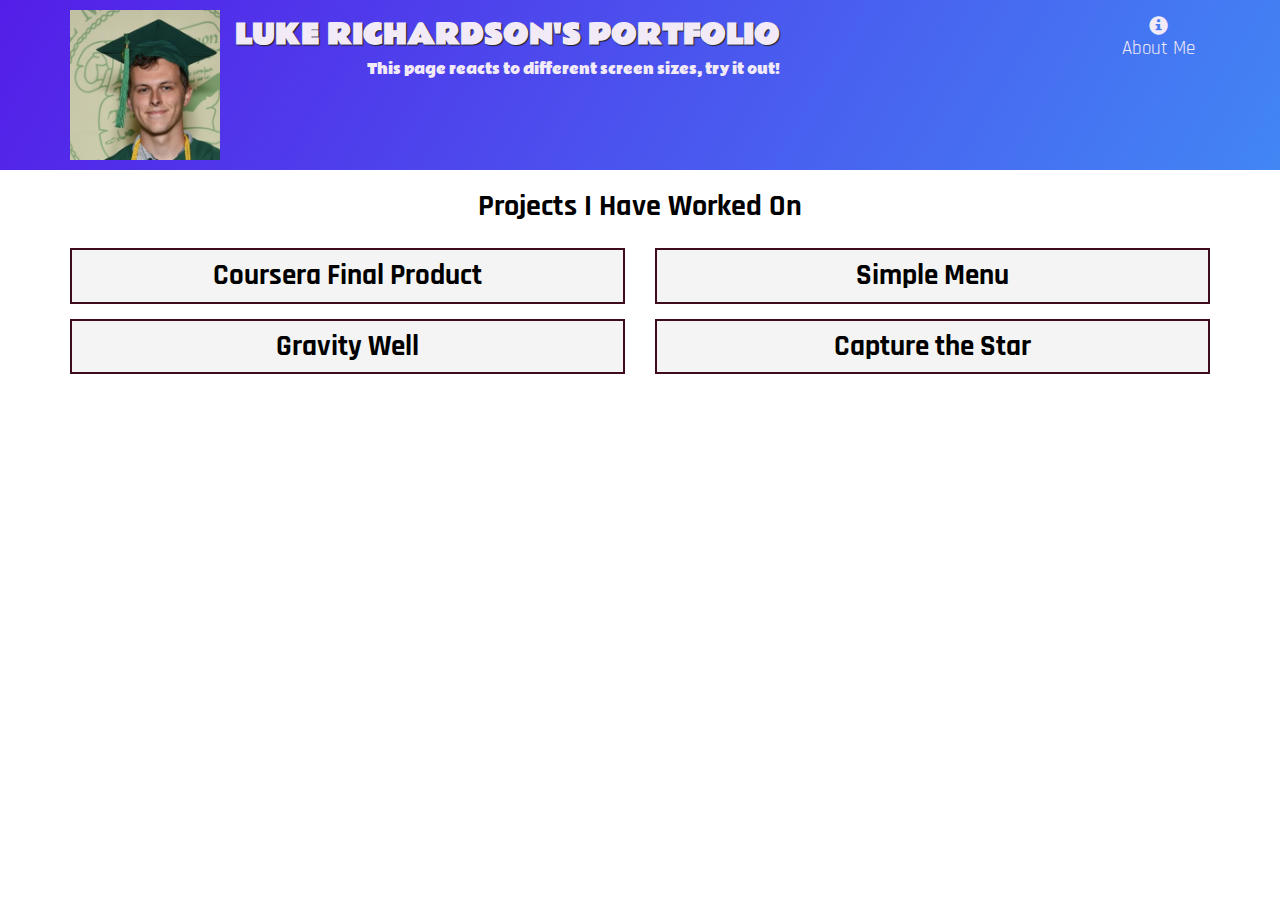
==== portfolio-home/index.html @ e4024348 "Added information to the About Me page and added formatting to look better on both home and about pa" ====
<!doctype html>
<html lang="en">
  <head>
    <meta charset="utf-8">
    <meta http-equiv="X-UA-Compatible" content="IE=edge">
    <meta name="viewport" content="width=device-width, initial-scale=1">

    <title>Luke Richardson's Portfolio</title>

    <link rel="stylesheet" href="css/bootstrap.min.css">
    <link rel="stylesheet" href="css/styles.css">
    <link href="https://fonts.googleapis.com/css?family=Rammetto+One" rel="stylesheet">
    <link href="https://fonts.googleapis.com/css?family=Rajdhani:500" rel="stylesheet">
  </head>

  <body>
    <header>
      <nav id="header-nav" class="navbar navbar-default">
        <div class="container">
          <div class="navbar-header">
            <a href="index.html" class="pull-left visible-md visible-lg">
              <div id="logo-img"></div>
            </a>
            <div class="navbar-brand"> 
             <a href="index.html"><h1>Luke Richardson's Portfolio</h1></a>
             <p class="visible-lg visible-md pull-right">
              <span>This page reacts to different screen sizes, try it out!</span>
            </p>
            </div>
            <span></span>

            <button id="navbarToggle" type="button" class="navbar-toggle collapsed" data-toggle="collapse" data-target="#collapsable-nav" aria-expanded="false">
            <span class="sr-only">Toggle navigation</span>
            <span class="icon-bar"></span>
            <span class="icon-bar"></span>
            <span class="icon-bar"></span>
          </button>
          </div><!-- End of .navbar-header -->

          <div id="collapsable-nav" class="collapse navbar-collapse">
            <ul id="nav-list" class="nav navbar-nav navbar-right">
              <li id="navHomeButton" class="visible-xs">
                <a href="index.html">
                  <span class="glyphicon glyphicon-home"></span> Home</a>
              </li>
              <li>
                <a href="about.html">
                  <span class="glyphicon glyphicon-info-sign"></span><br class="hidden-xs"> About Me</a>
              </li>
              <li class="visible-xs">
                <a href="#final-product-tile"><br class="hidden-xs">Coursera Final Product</a>
              </li>
              <li class="visible-xs">
                <a href="#simple-menu-tile"><br class="hidden-xs">Simple Menu</a>
              </li>
              <li class="visible-xs">
                <a href="#gravity-well-tile"><br class="hidden-xs">Gravity Well</a>
              </li>
            </ul> <!-- #nav-list -->
          </div> <!-- .collapse .navbar-collapse -->
        </div> <!-- End of .container -->
      </nav> <!-- End of #header-nav -->
    </header> <!-- End of Header -->

    <div id="main-content" class="container">
      <h2 id="home-title" class="text-center">Projects I Have Worked On</h2>

      <section class="row">
        <div class="col-sm-6 col-xs-12">
          <div id="final-product-tile" class="category-tile">
            <h3 class="text-center">Coursera Final Product</h3>
            <p></p>
          </div>
        </div>

        <div class="col-sm-6 col-xs-12">
          <div id="simple-menu-tile" class="category-tile">
            <h3 class="text-center">Simple Menu</h3>
            <p></p>
          </div>
        </div>

        <div class="col-sm-6 col-xs-12">
          <div id="gravity-well-tile" class="category-tile">
            <h3 class="text-center">Gravity Well</h3>
            <p></p>
          </div>
        </div>

        <div class="col-sm-6 col-xs-12">
          <div id="star-tile" class="category-tile">
            <h3 class="text-center">Capture the Star</h3>
            <p></p>
          </div>
        </div>

      </section> <!-- End of .row  -->


    </div> <!-- End of Main Content -->
      


  <!-- jQuery (Bootstrap JS plugins depend on it) -->
  <script src="js/jquery-1.11.3.min.js"></script>
  <script src="js/bootstrap.min.js"></script>
  <script src="js/script.js"></script>
</body>
</html>
---- portfolio-home/css/styles.css ----
body {
  font-size: 16px;
  color: #000;
  background-color: #FFF;
  font-family: 'Rajdhani', sans-serif;
}

/** HEADER **/
#header-nav {
  background-color: #4286f4;
  background-image: linear-gradient(120deg, #541ee8, #4286f4);
  border-radius: 0;
  border: 0;
}

#logo-img {
  background: url('../images/me.png') no-repeat;
  width: 150px;
  height: 150px;
  margin: 10px 15px 10px 0;
  background-size: cover;
}

.navbar-brand {
  padding-top: 25px;
  margin-bottom: 20px;
}

.navbar-brand h1 { /* Luke' Portfolio Title */
  font-family: 'Rammetto One', cursive;
  color: #f2eaf7;
  font-size: 1.5em;
  text-transform: uppercase;
  font-weight: bold;
  text-shadow: 1px 1px 1px #222;
  margin-top: 0px;
  margin-bottom: 0px;
  line-height: .75;
  white-space: nowrap;
}
.navbar-brand a:hover, .navbar-brand a:focus {
  text-decoration: none;
}

.navbar-brand p { /* Page reacts with different sizes */
  color: #f2eaf7;
  font-family: 'Rammetto One', cursive;
  font-size: .7em;
  margin-top: 15px;
}

#nav-list a {
  color: #f2eaf7;
  text-align: center;
  font-size: 1.2em;
}
#nav-list a:hover{
  background: #E7E7E7;
  color: #000;
}

.navbar-header button.navbar-toggle, .navbar-header .icon-bar {
  border: 1px solid #FFF;
}

.navbar-header button.navbar-toggle:hover {
  border: 1px solid #000;
}

.navbar-header button.navbar-toggle {
  clear: both;
  margin-top: -30px;
}


/********** Extra small devices only **********/
@media (max-width: 767px) {
  /* Header */
  .navbar-brand {
    padding-top: 10px;
    margin-bottom: 0;
    height: 80px;
  }
  .navbar-brand h1 { 
    padding-top: 10px;
    font-size: 4.3vw; 
  }

  #collapsable-nav a { /* Collapsed nav menu text */
    font-size: 1.2em;
  }

  /* End Header */

}

/* END HEADER */

/* HOME PAGE */

#main-content h2 {
	margin-top: 0px;
	margin-bottom: 25px;
  font-weight: bold;
}

.category-tile {
	border: 2px solid #3F0C1F;
  /*height: 200px;*/
	overflow: wrap;
	margin: 0 auto 15px;
	background-color: #FFF;
  background-color: #f4f4f4;
  font-size: 1.2em;
}

.category-tile h3 {
	font-size: 1.5em;
	margin-top: 10px;
  font-weight: bold;
}

.sublist {
  font-size: .9em;
}


/********** Super extra small devices (e.g., iPhone 4) **********/
@media (max-width: 479px) {
  /* Header */
  .navbar-brand h1 { /* Title of Page */
    padding-top: 20px;
    font-size: 4vw;
  }

}
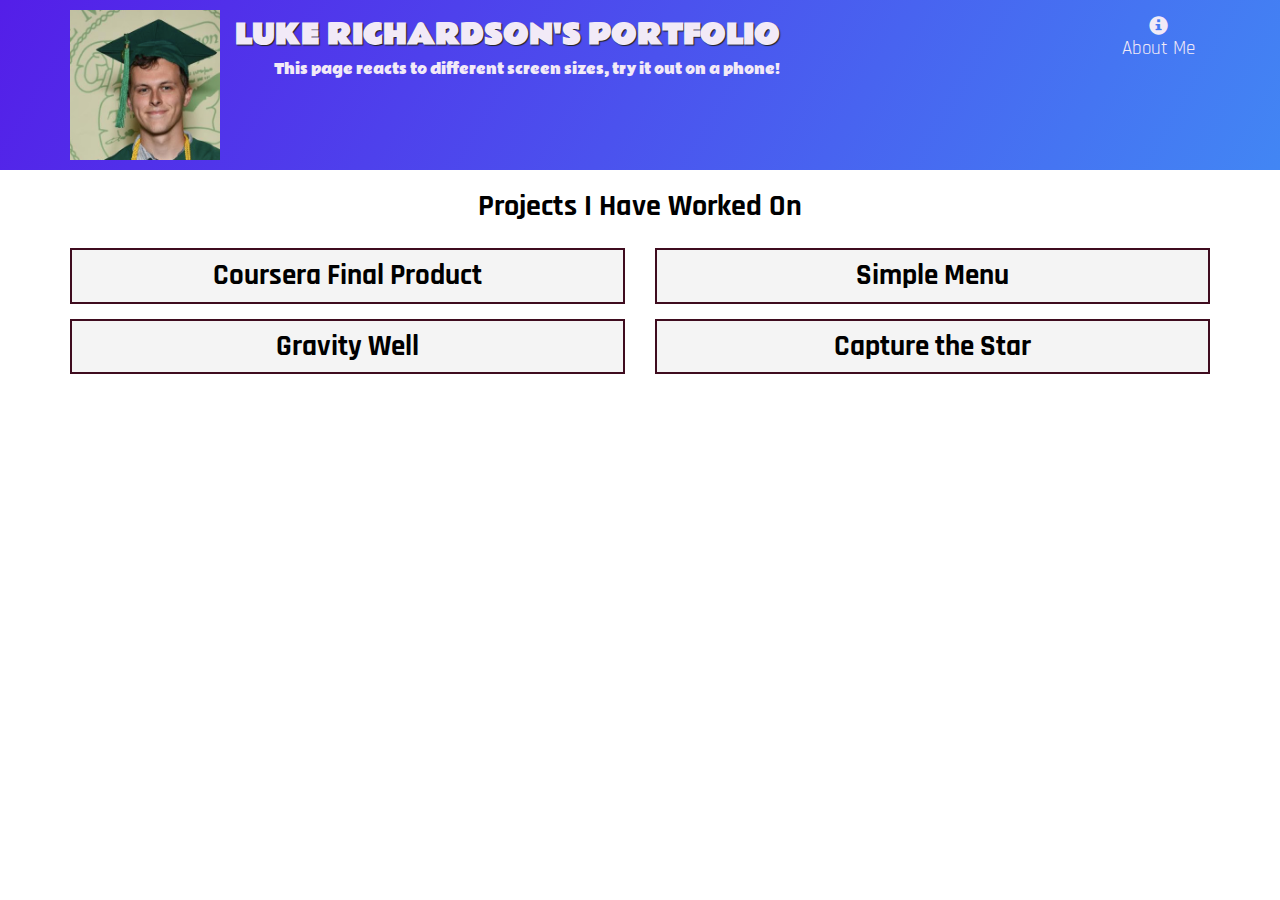
==== commit 2e24635d: "Layout formatting" ====
--- a/portfolio-home/index.html
+++ b/portfolio-home/index.html
@@ -24,7 +24,7 @@
             <div class="navbar-brand"> 
              <a href="index.html"><h1>Luke Richardson's Portfolio</h1></a>
              <p class="visible-lg visible-md pull-right">
-              <span>This page reacts to different screen sizes, try it out!</span>
+              <span>This page reacts to different screen sizes, try it out on a phone!</span>
             </p>
             </div>
             <span></span>
@@ -55,6 +55,9 @@
               </li>
               <li class="visible-xs">
                 <a href="#gravity-well-tile"><br class="hidden-xs">Gravity Well</a>
+              </li>
+              <li class="nav-item visible-xs">
+                <a href="#star-tile"><br class="hidden-xs">Capture the Star</a>
               </li>
             </ul> <!-- #nav-list -->
           </div> <!-- .collapse .navbar-collapse -->
--- a/portfolio-home/css/styles.css
+++ b/portfolio-home/css/styles.css
@@ -106,7 +106,7 @@
 
 .category-tile {
 	border: 2px solid #3F0C1F;
-  /*height: 200px;*/
+  /*height: 250px;*/
 	overflow: wrap;
 	margin: 0 auto 15px;
 	background-color: #FFF;
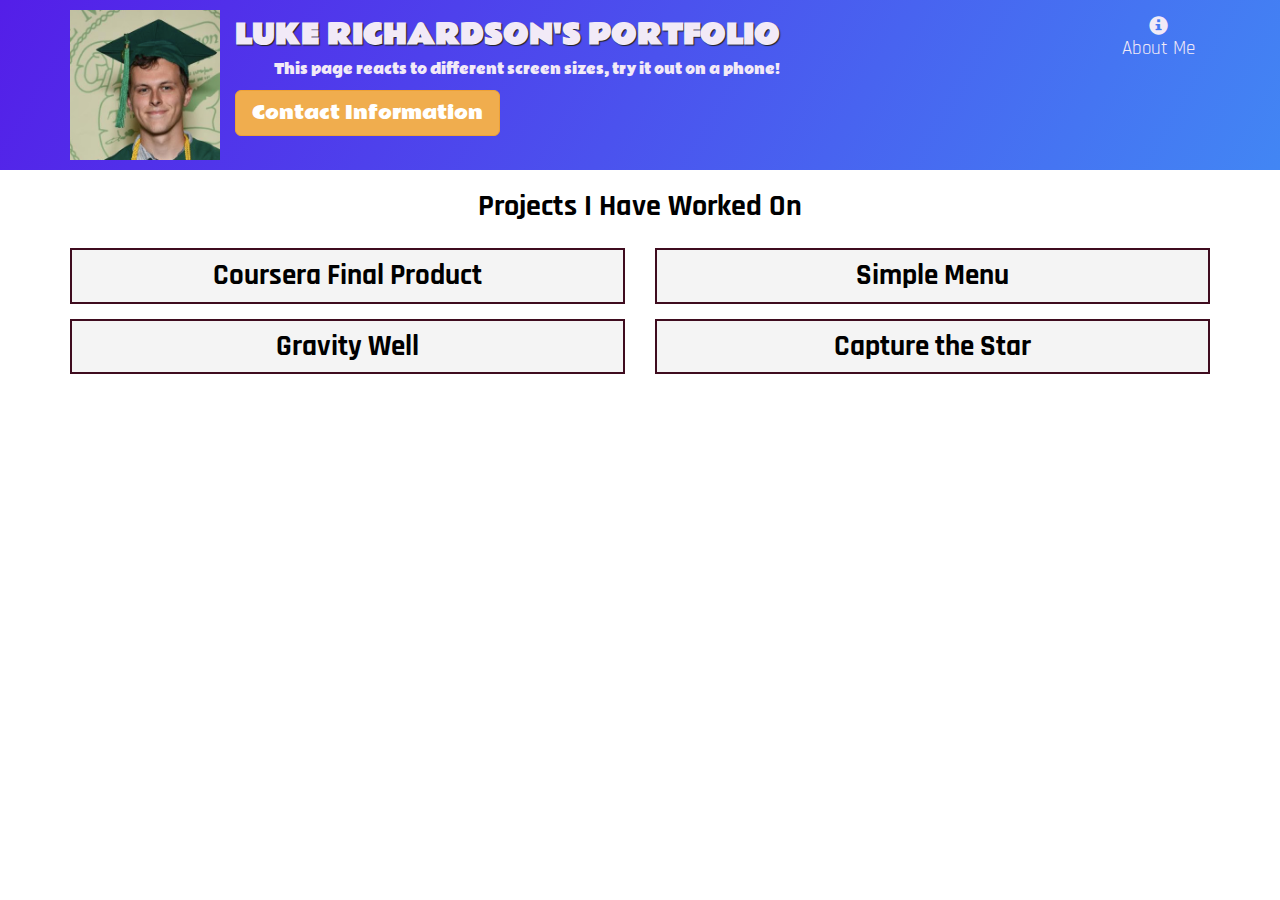
==== commit 5f077c5c: "Added Popover to large and medium screens on home page. Changed icon for about me on the about me pa" ====
--- a/portfolio-home/index.html
+++ b/portfolio-home/index.html
@@ -25,6 +25,10 @@
              <a href="index.html"><h1>Luke Richardson's Portfolio</h1></a>
              <p class="visible-lg visible-md pull-right">
               <span>This page reacts to different screen sizes, try it out on a phone!</span>
+            </p>
+            <p class="visible-lg visible-md">
+              <a tabindex="0" id="popover" class="btn btn-lg btn-warning" role="button" data-toggle="popover" data-trigger="click" title="Contact Information" data-content="Email: Lrichardson3601@gmail.com
+                Phone: (703) 336 - 7971">Contact Information</a>
             </p>
             </div>
             <span></span>
--- a/portfolio-home/css/styles.css
+++ b/portfolio-home/css/styles.css
@@ -49,6 +49,18 @@
   margin-top: 15px;
 }
 
+.popover-title {
+  font-family: 'Rammetto One', cursive;
+  background-color: #f0ad4e;
+  color: #fff;
+  font-size: 16px;
+}
+
+.popover-content {
+  background-color: #2966bc;
+  color: #fff;
+}
+
 #nav-list a {
   color: #f2eaf7;
   text-align: center;
@@ -70,6 +82,22 @@
 .navbar-header button.navbar-toggle {
   clear: both;
   margin-top: -30px;
+}
+
+
+/********** Large devices only **********/
+@media (min-width: 1200px) {
+
+}
+
+/********** Medium devices only **********/
+@media (min-width: 992px) and (max-width: 1199px) {
+
+}
+
+/********** Small devices only **********/
+@media (min-width: 768px) and (max-width: 991px) {
+
 }
 
 
@@ -106,8 +134,8 @@
 
 .category-tile {
 	border: 2px solid #3F0C1F;
-  /*height: 250px;*/
-	overflow: wrap;
+  /*overflow: auto;*/
+  /*height: 100%;*/
 	margin: 0 auto 15px;
 	background-color: #FFF;
   background-color: #f4f4f4;
@@ -120,9 +148,6 @@
   font-weight: bold;
 }
 
-.sublist {
-  font-size: .9em;
-}
 
 
 /********** Super extra small devices (e.g., iPhone 4) **********/
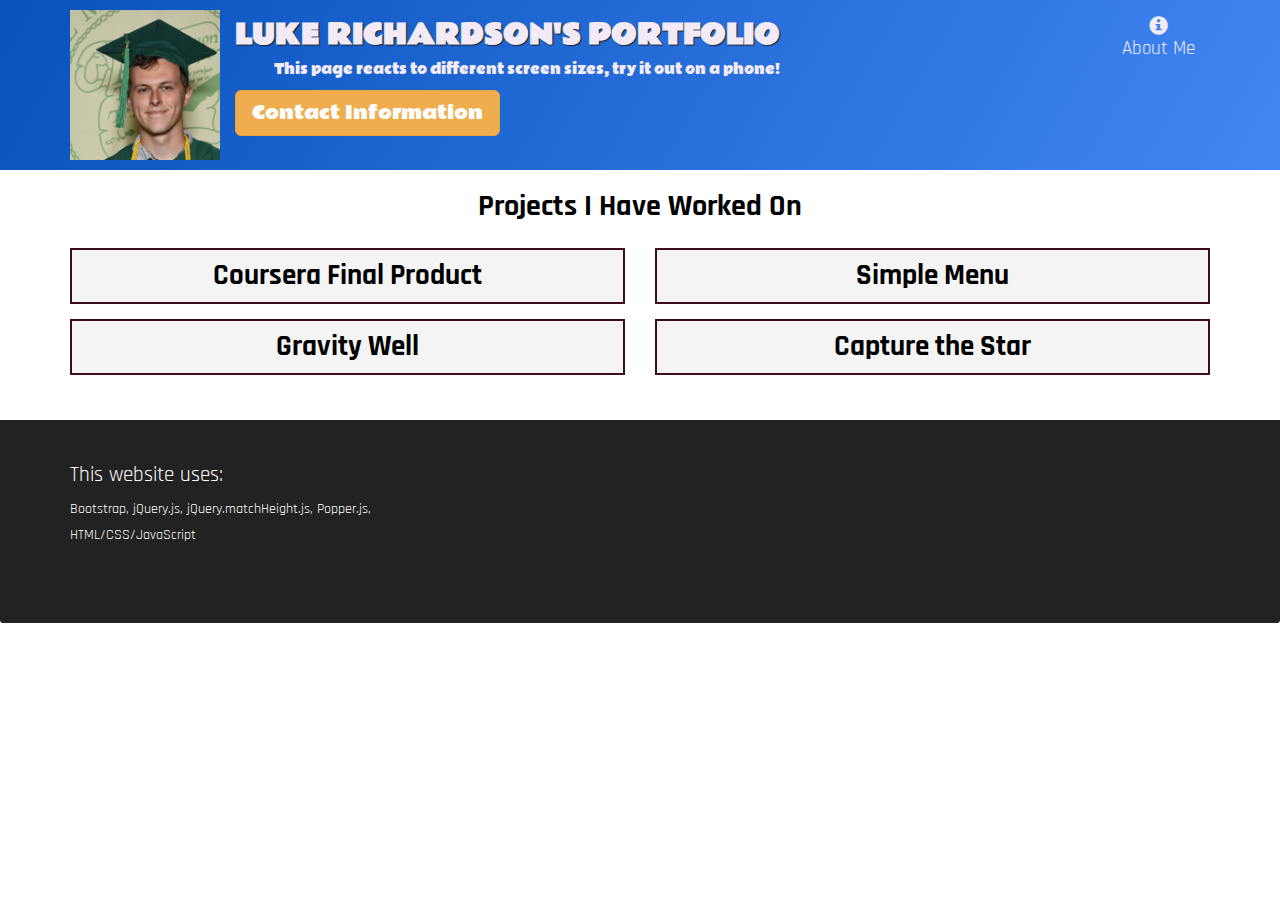
==== commit 471f41e9: "Added jQuery.matchHeight to match height of category tiles on same line. Added Footer to pages" ====
--- a/portfolio-home/index.html
+++ b/portfolio-home/index.html
@@ -28,7 +28,7 @@
             </p>
             <p class="visible-lg visible-md">
               <a tabindex="0" id="popover" class="btn btn-lg btn-warning" role="button" data-toggle="popover" data-trigger="click" title="Contact Information" data-content="Email: Lrichardson3601@gmail.com
-                Phone: (703) 336 - 7971">Contact Information</a>
+                Phone: (703) 336-7971">Contact Information</a>
             </p>
             </div>
             <span></span>
@@ -103,14 +103,25 @@
 
       </section> <!-- End of .row  -->
 
+    </div> <!-- End of Main Content -->
 
-    </div> <!-- End of Main Content -->
+    <footer class="panel-footer">
+      <div class="container">
+        <div class="row">
+          <section id="uses-title" class="col-sm-4">
+            <span>This website uses:</span><br>
+            <p>Bootstrap, jQuery.js, jQuery.matchHeight.js, Popper.js, HTML/CSS/JavaScript</p>
+          </section>
+        </div>
+      </div>
+    </footer>
       
 
 
   <!-- jQuery (Bootstrap JS plugins depend on it) -->
   <script src="js/jquery-1.11.3.min.js"></script>
   <script src="js/bootstrap.min.js"></script>
+  <script src="js/jquery.matchHeight.js" type="text/javascript"></script>
   <script src="js/script.js"></script>
 </body>
 </html>
--- a/portfolio-home/css/styles.css
+++ b/portfolio-home/css/styles.css
@@ -8,7 +8,7 @@
 /** HEADER **/
 #header-nav {
   background-color: #4286f4;
-  background-image: linear-gradient(120deg, #541ee8, #4286f4);
+  background-image: linear-gradient(120deg, #0752bc, #4286f4);
   border-radius: 0;
   border: 0;
 }
@@ -83,6 +83,32 @@
   clear: both;
   margin-top: -30px;
 }
+/* End Header */
+
+/* FOOTER */
+.panel-footer {
+  margin-top: 30px;
+  padding-top: 35px;
+  padding-bottom: 30px;
+  background-color: #222;
+  border-top: 0;
+}
+.panel-footer div.row {
+  margin-bottom: 35px;
+}
+#uses-title {
+  color: #FFF;
+  line-height: 2;
+}
+#uses-title > span{
+  font-size: 1.3em;
+}
+#uses-title p {
+  color: #FFF;
+  font-size: .9em;
+  line-height: 1.8;
+}
+/* END FOOTER */
 
 
 /********** Large devices only **********/
@@ -119,6 +145,27 @@
   }
 
   /* End Header */
+
+  /* Main Content */
+
+  .category-tile {
+    height: auto !important; /* Heights don't need to match when tiles are stacked on x-small screens */
+  }
+
+  /* End Main Content */
+
+  /* Footer */
+  .panel-footer section {
+    margin-bottom: 30px;
+    text-align: center;
+  }
+  .panel-footer section:nth-child(3) {
+    margin-bottom: 0; /* margin already exists on the whole row */
+  }
+  .panel-footer section hr {
+    width: 50%;
+  }
+  /* End Footer */
 
 }
 
@@ -148,6 +195,15 @@
   font-weight: bold;
 }
 
+.category-tile h4 {
+  font-size: 1.2em;
+  margin-bottom: 0px;
+}
+
+/* End Header */
+
+
+
 
 
 /********** Super extra small devices (e.g., iPhone 4) **********/
@@ -159,4 +215,3 @@
   }
 
 }
-
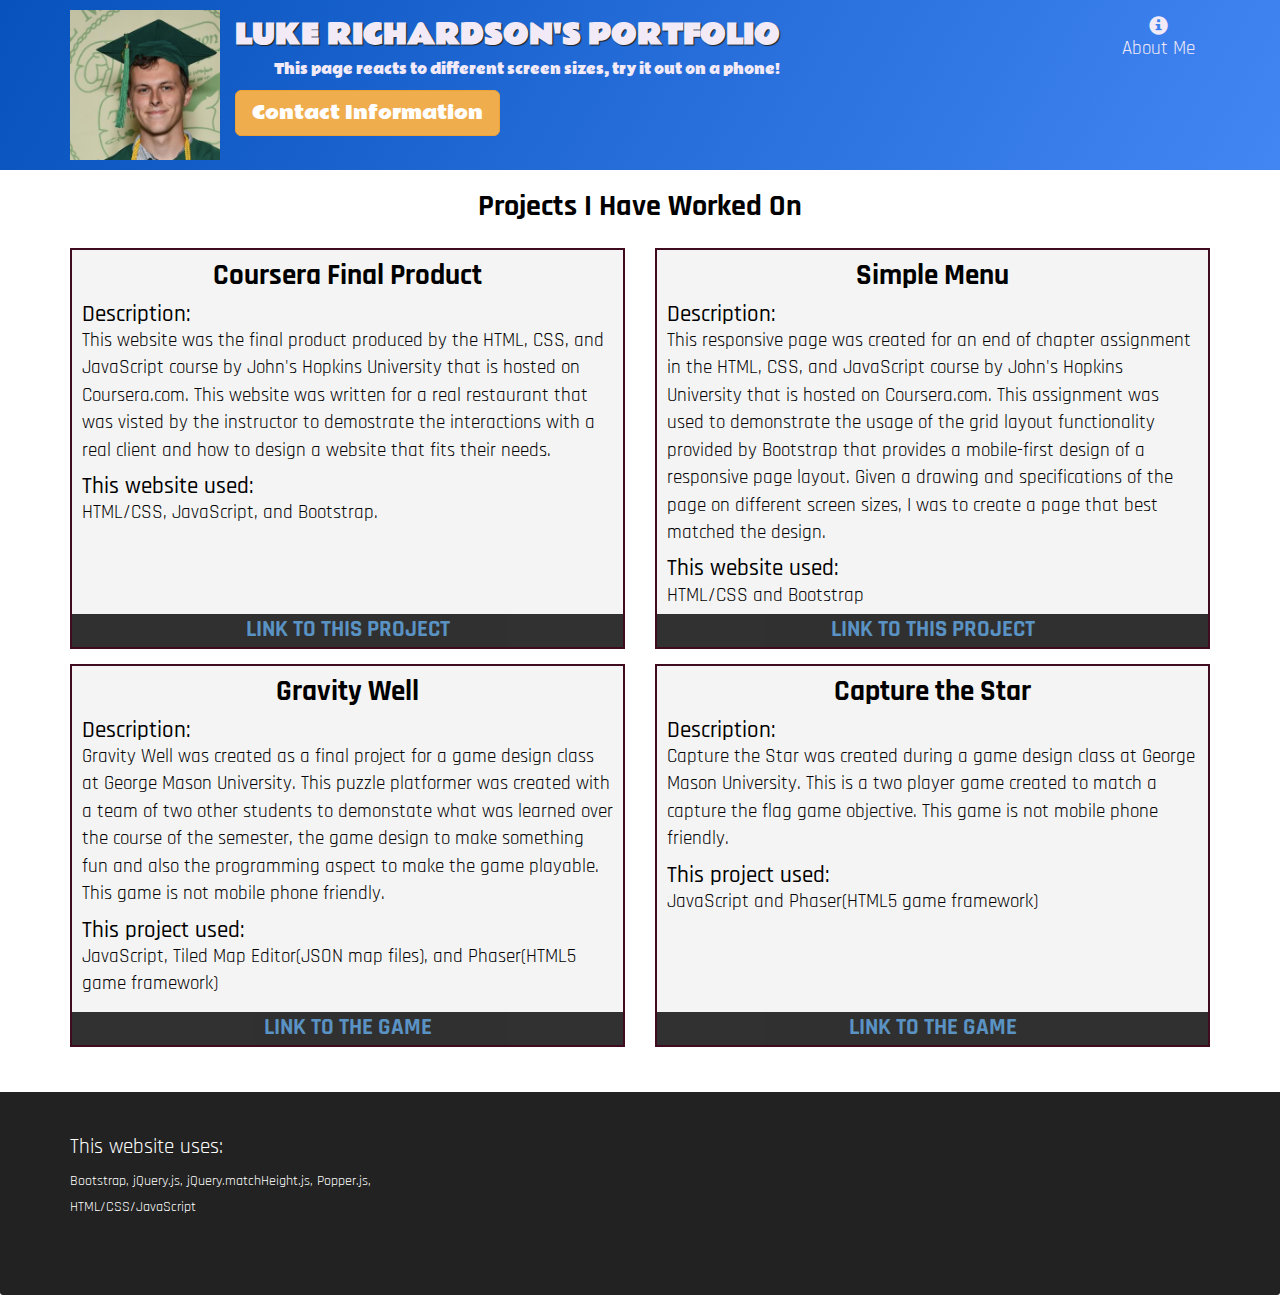
==== commit 37a91870: "Added descriptions and links to projects on home page" ====
--- a/portfolio-home/index.html
+++ b/portfolio-home/index.html
@@ -76,28 +76,57 @@
         <div class="col-sm-6 col-xs-12">
           <div id="final-product-tile" class="category-tile">
             <h3 class="text-center">Coursera Final Product</h3>
-            <p></p>
+            <h4>Description:</h4>
+            <p>
+              This website was the final product produced by the HTML, CSS, and JavaScript course by John's Hopkins University that is hosted on Coursera.com. This website was written for a real restaurant that was visted by the instructor to demostrate the interactions with a real client and how to design a website that fits their needs.
+            </p>
+            <h4>This website used:</h4>
+            <p> HTML/CSS, JavaScript, and Bootstrap.</p>
+            <br>
+            <span><a href="https://lricha18.github.io/Portfolio/Coursera-final-product/" target="_blank">Link to this project</a></span>
           </div>
         </div>
 
         <div class="col-sm-6 col-xs-12">
           <div id="simple-menu-tile" class="category-tile">
             <h3 class="text-center">Simple Menu</h3>
-            <p></p>
+            <h4>Description:</h4> 
+            <p>
+              This responsive page was created for an end of chapter assignment in the HTML, CSS, and JavaScript course by John's Hopkins University that is hosted on Coursera.com. This assignment was used to demonstrate the usage of the grid layout functionality provided by Bootstrap that provides a mobile-first design of a responsive page layout. Given a drawing and specifications of the page on different screen sizes, I was to create a page that best matched the design.
+            </p>
+            <h4>This website used:</h4> 
+            <p>HTML/CSS and Bootstrap</p>
+            <br>
+            <span><a href="https://lricha18.github.io/coursera-test/module3-solution/" target="_blank">Link to this project</a></span>
           </div>
         </div>
 
         <div class="col-sm-6 col-xs-12">
           <div id="gravity-well-tile" class="category-tile">
             <h3 class="text-center">Gravity Well</h3>
-            <p></p>
+            <h4>Description:</h4> 
+            <p>
+              Gravity Well was created as a final project for a game design class at George Mason University. This puzzle platformer was created with a team of two other students to demonstate what was learned over the course of the semester, the game design to make something fun and also the programming aspect to make the game playable. This game is not mobile phone friendly.
+            </p>
+            <h4>This project used:</h4> 
+            <p>JavaScript, Tiled Map Editor(JSON map files), and Phaser(HTML5 game framework)</p>
+            <br>
+            <span><a href="http://laurenporch.github.io/gravity-well/" target="_blank">Link to the game</a></span>
+            </p>
           </div>
         </div>
 
         <div class="col-sm-6 col-xs-12">
           <div id="star-tile" class="category-tile">
             <h3 class="text-center">Capture the Star</h3>
-            <p></p>
+            <h4>Description:</h4> 
+            <p>
+              Capture the Star was created during a game design class at George Mason University. This is a two player game created to match a capture the flag game objective. This game is not mobile phone friendly.
+            </p>
+            <h4>This project used:</h4>
+            <p>JavaScript and Phaser(HTML5 game framework)</p>
+            <br>
+            <span><a href="https://lricha18.github.io/FourthGame/" target="_blank">Link to the game</a></span>
           </div>
         </div>
 
--- a/portfolio-home/css/styles.css
+++ b/portfolio-home/css/styles.css
@@ -180,6 +180,7 @@
 }
 
 .category-tile {
+  position: relative;
 	border: 2px solid #3F0C1F;
   /*overflow: auto;*/
   /*height: 100%;*/
@@ -200,7 +201,27 @@
   margin-bottom: 0px;
 }
 
-/* End Header */
+.category-tile p, .category-tile h4 {
+  margin-left: 10px;
+  margin-right: 10px;
+}
+
+.category-tile span{
+  margin-top: 10px;
+  position: absolute;
+  bottom: 0;
+  right: 0;
+  width: 100%;
+  text-align: center;
+  font-size: 1.2em;
+  font-weight: bold;
+  text-transform: uppercase;
+  background-color: #000;
+  color: #fff;
+  opacity: .8;
+}
+
+/* END HOME PAGE */
 
 
 
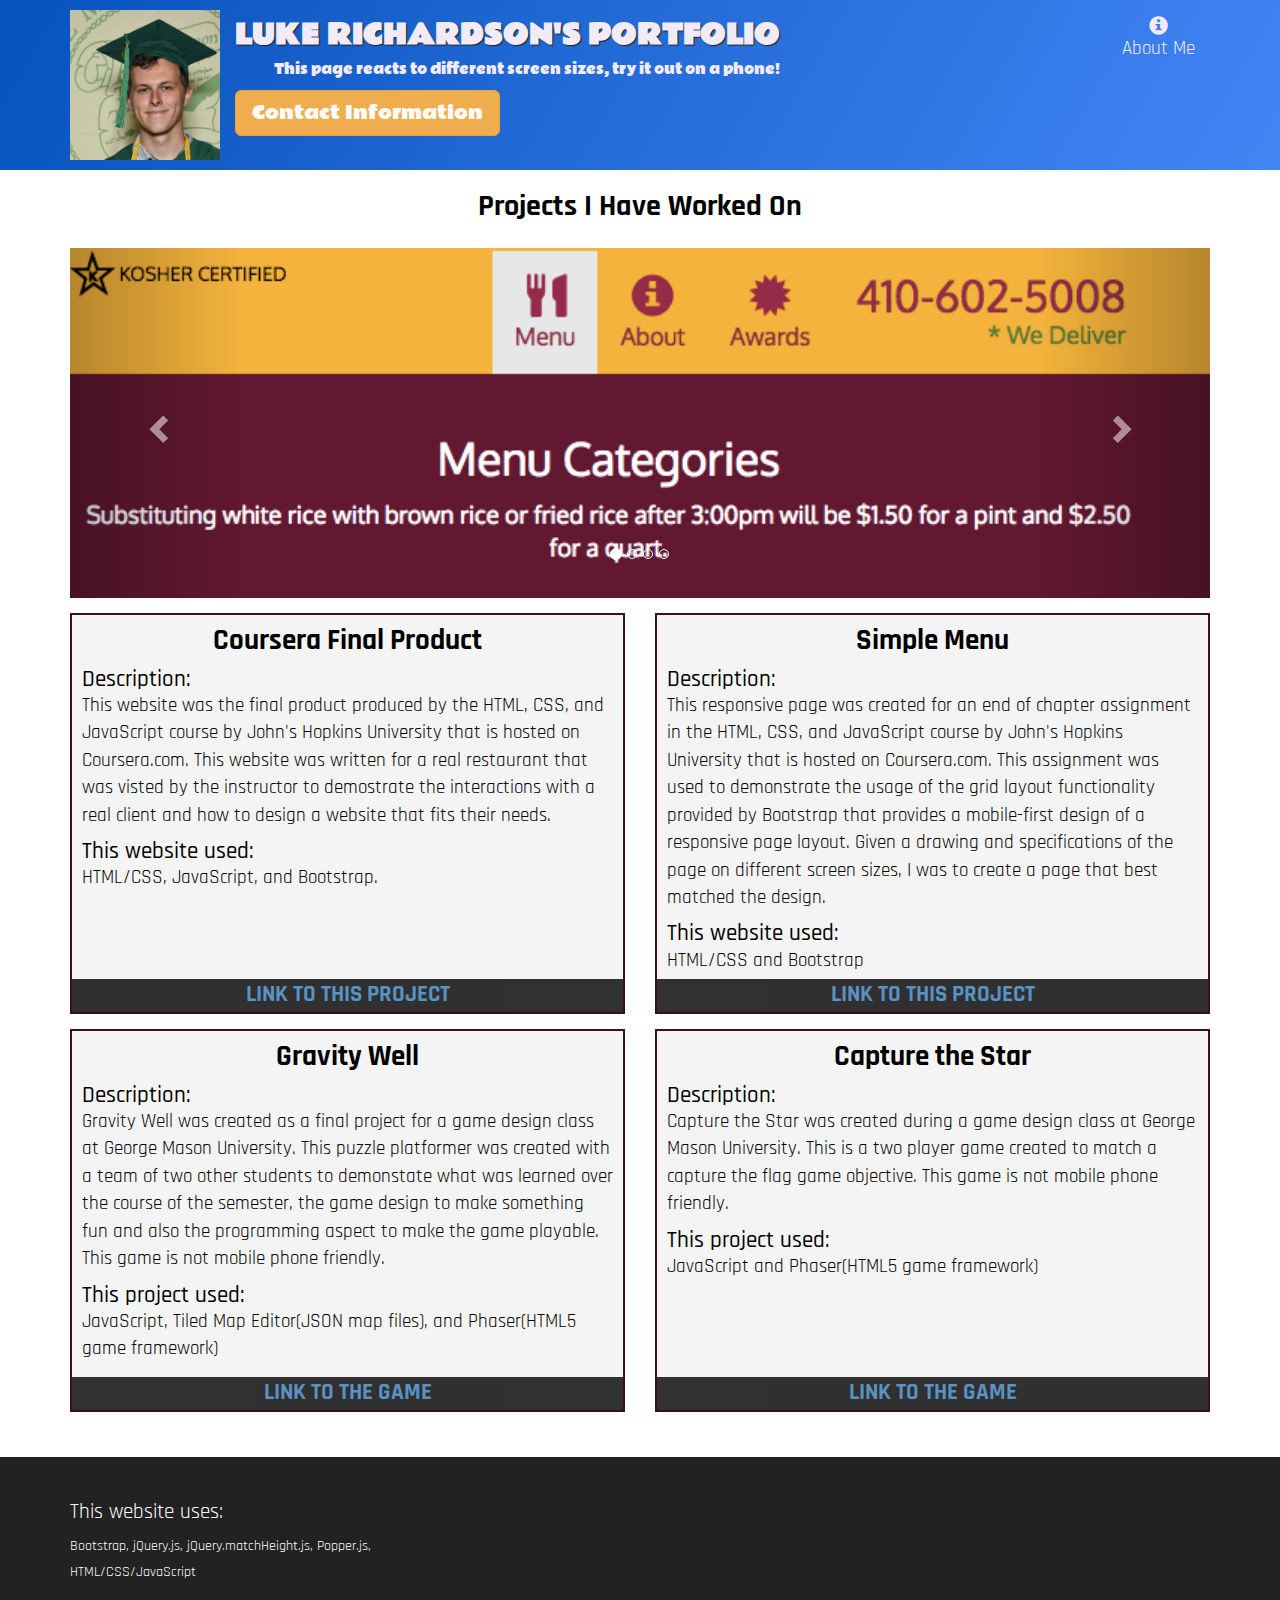
==== commit c22497db: "Added carousel to home page. need to fix dimensions of images" ====
--- a/portfolio-home/index.html
+++ b/portfolio-home/index.html
@@ -71,6 +71,45 @@
 
     <div id="main-content" class="container">
       <h2 id="home-title" class="text-center">Projects I Have Worked On</h2>
+
+      <div id="myCarousel" class="carousel slide" data-ride="carousel">
+        <!-- Indicators -->
+        <ol class="carousel-indicators">
+          <li data-target="#myCarousel" data-slide-to="0" class="active"></li>
+          <li data-target="#myCarousel" data-slide-to="1"></li>
+          <li data-target="#myCarousel" data-slide-to="2"></li>
+          <li data-target="#myCarousel" data-slide-to="3"></li>
+        </ol>
+
+        <!-- Wrapper for slides -->
+        <div class="carousel-inner">
+          <div class="item active">
+            <img src="images/david-chu.png" alt="Coursera Final Product">
+          </div>
+
+          <div class="item">
+            <img src="images/simple-menu.png" alt="Simple Menu Slide">
+          </div>
+        
+          <div class="item">
+            <img src="images/gravity-well.png" alt="Gravity Well Slide">
+          </div>
+
+          <div class="item">
+            <img src="images/capture-star.png" alt="Capture the Star Slide">
+          </div>
+        </div>
+
+        <!-- Left and right controls -->
+        <a class="left carousel-control" href="#myCarousel" data-slide="prev">
+          <span class="glyphicon glyphicon-chevron-left"></span>
+          <span class="sr-only">Previous</span>
+        </a>
+        <a class="right carousel-control" href="#myCarousel" data-slide="next">
+          <span class="glyphicon glyphicon-chevron-right"></span>
+          <span class="sr-only">Next</span>
+        </a>
+      </div>
 
       <section class="row">
         <div class="col-sm-6 col-xs-12">
--- a/portfolio-home/css/styles.css
+++ b/portfolio-home/css/styles.css
@@ -111,6 +111,75 @@
 /* END FOOTER */
 
 
+/* HOME PAGE */
+
+#main-content h2 {
+  margin-top: 0px;
+  margin-bottom: 25px;
+  font-weight: bold;
+}
+
+.category-tile {
+  position: relative;
+  border: 2px solid #3F0C1F;
+  /*overflow: auto;*/
+  /*height: 100%;*/
+  margin: 0 auto 15px;
+  background-color: #FFF;
+  background-color: #f4f4f4;
+  font-size: 1.2em;
+}
+
+.category-tile h3 {
+  font-size: 1.5em;
+  margin-top: 10px;
+  font-weight: bold;
+}
+
+.category-tile h4 {
+  font-size: 1.2em;
+  margin-bottom: 0px;
+}
+
+.category-tile p, .category-tile h4 {
+  margin-left: 10px;
+  margin-right: 10px;
+}
+
+.category-tile span{
+  margin-top: 10px;
+  position: absolute;
+  bottom: 0;
+  right: 0;
+  width: 100%;
+  text-align: center;
+  font-size: 1.2em;
+  font-weight: bold;
+  text-transform: uppercase;
+  background-color: #000;
+  color: #fff;
+  opacity: .8;
+}
+
+.carousel {
+  margin-bottom: 15px;
+  height: 350px;
+}
+
+.carousel-inner {
+  width: 100%;
+  height: 100%;
+}
+
+.item img {
+  width: 100%;
+  height: 100%;
+}
+
+
+/* END HOME PAGE */
+
+
 /********** Large devices only **********/
 @media (min-width: 1200px) {
 
@@ -171,57 +240,7 @@
 
 /* END HEADER */
 
-/* HOME PAGE */
-
-#main-content h2 {
-	margin-top: 0px;
-	margin-bottom: 25px;
-  font-weight: bold;
-}
-
-.category-tile {
-  position: relative;
-	border: 2px solid #3F0C1F;
-  /*overflow: auto;*/
-  /*height: 100%;*/
-	margin: 0 auto 15px;
-	background-color: #FFF;
-  background-color: #f4f4f4;
-  font-size: 1.2em;
-}
-
-.category-tile h3 {
-	font-size: 1.5em;
-	margin-top: 10px;
-  font-weight: bold;
-}
-
-.category-tile h4 {
-  font-size: 1.2em;
-  margin-bottom: 0px;
-}
-
-.category-tile p, .category-tile h4 {
-  margin-left: 10px;
-  margin-right: 10px;
-}
-
-.category-tile span{
-  margin-top: 10px;
-  position: absolute;
-  bottom: 0;
-  right: 0;
-  width: 100%;
-  text-align: center;
-  font-size: 1.2em;
-  font-weight: bold;
-  text-transform: uppercase;
-  background-color: #000;
-  color: #fff;
-  opacity: .8;
-}
-
-/* END HOME PAGE */
+
 
 
 
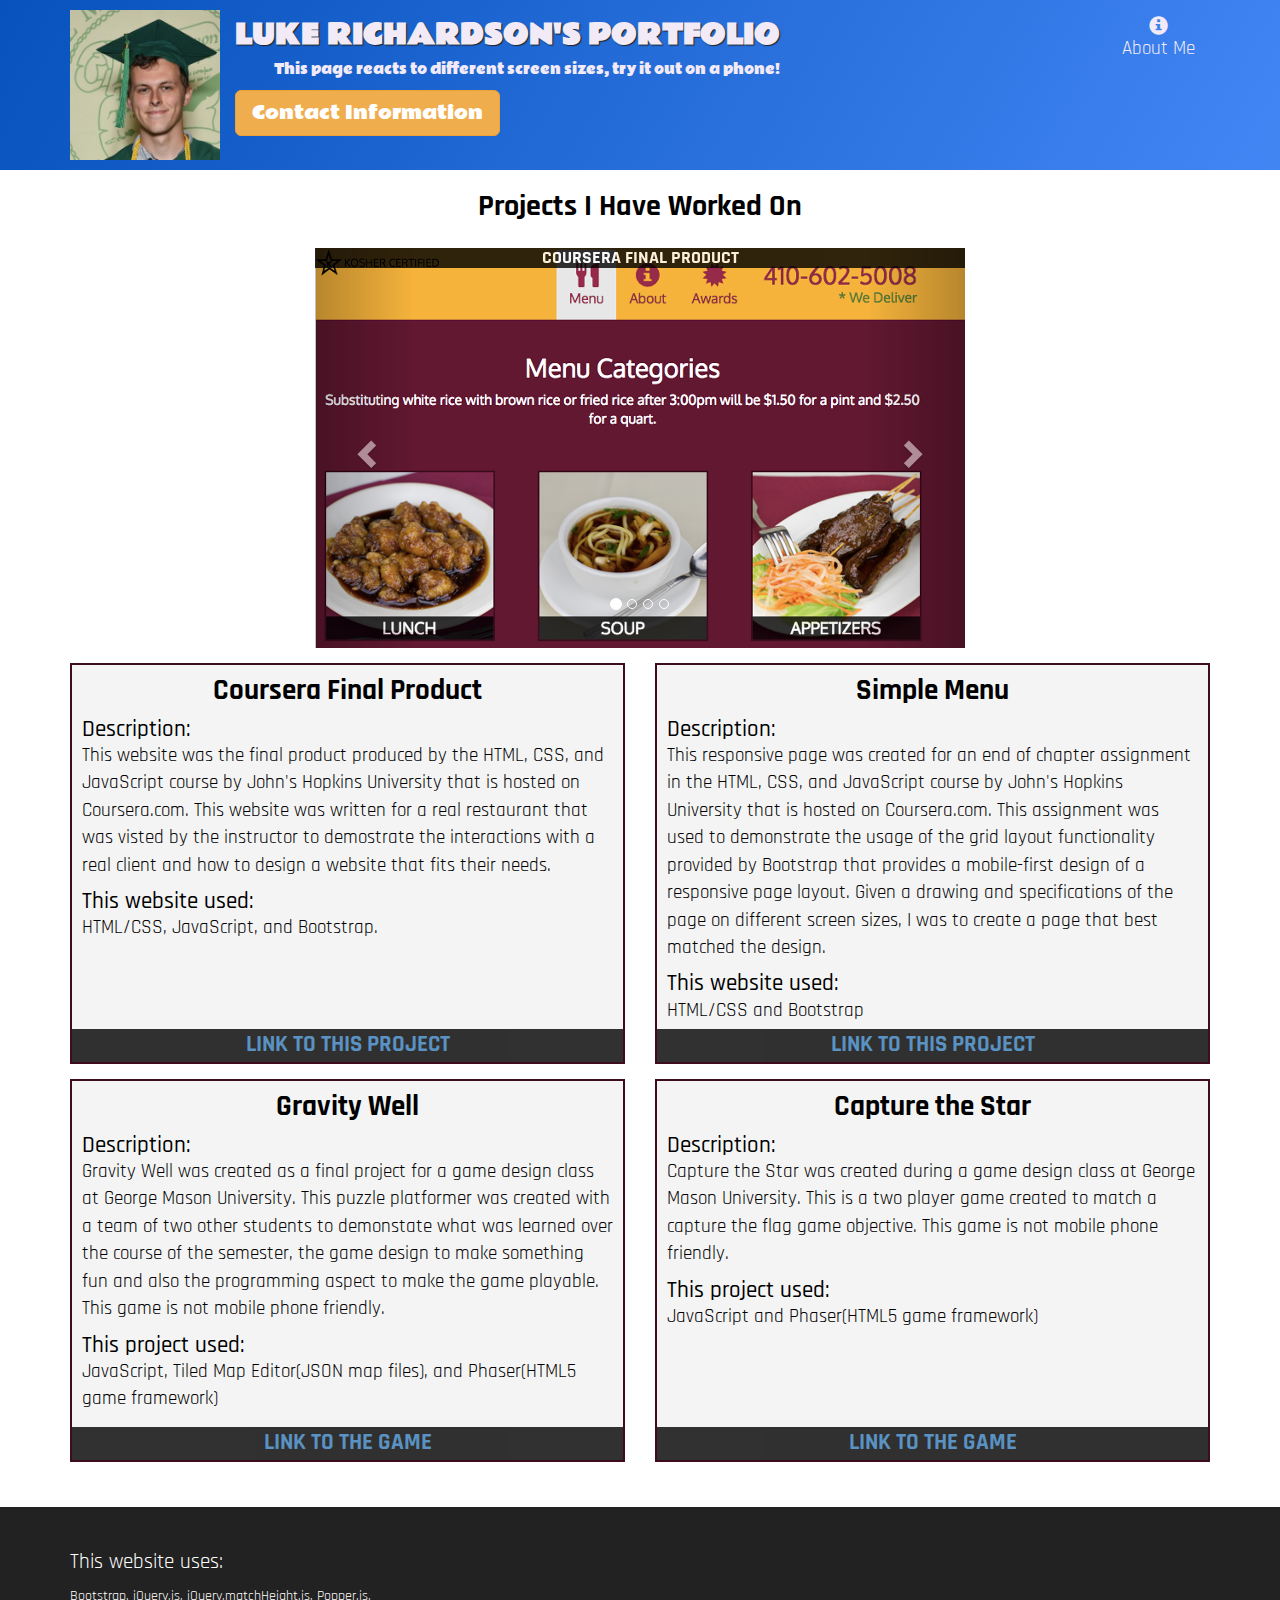
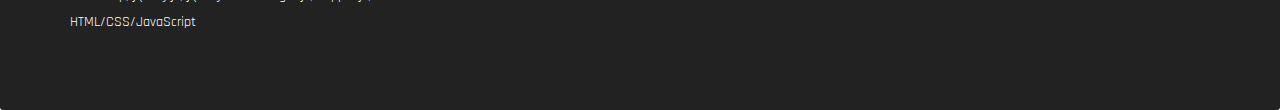
==== commit 9f82f269: "Formatting of carousel and image sizing has been done for all screen sizes" ====
--- a/portfolio-home/index.html
+++ b/portfolio-home/index.html
@@ -84,19 +84,23 @@
         <!-- Wrapper for slides -->
         <div class="carousel-inner">
           <div class="item active">
-            <img src="images/david-chu.png" alt="Coursera Final Product">
+            <h4>Coursera Final Product</h4>
+            <a href="#final-product-tile"><img src="images/david-chu.png" alt="Coursera Final Product Slide"></a>
           </div>
 
           <div class="item">
-            <img src="images/simple-menu.png" alt="Simple Menu Slide">
+            <h4>Simple Menu</h4>
+            <a href="#simple-menu-tile"><img src="images/simple-menu.png" alt="Simple Menu Slide"></a>
           </div>
         
           <div class="item">
-            <img src="images/gravity-well.png" alt="Gravity Well Slide">
+            <h4>Gravity Well</h4>
+            <a href="#gravity-well-tile"><img src="images/gravity-well.png" alt="Gravity Well Slide"></a>
           </div>
 
           <div class="item">
-            <img src="images/capture-star.png" alt="Capture the Star Slide">
+            <h4>Capture the Star</h4>
+            <a href="#star-tile"><img src="images/capture-star.png" alt="Capture the Star Slide"></a>
           </div>
         </div>
 
--- a/portfolio-home/css/styles.css
+++ b/portfolio-home/css/styles.css
@@ -162,8 +162,12 @@
 }
 
 .carousel {
+  display: block;
+  margin-right: auto;
+  margin-left: auto;
   margin-bottom: 15px;
-  height: 350px;
+  height: 400px;
+  width: 650px;
 }
 
 .carousel-inner {
@@ -171,9 +175,28 @@
   height: 100%;
 }
 
-.item img {
-  width: 100%;
+.carousel-inner .item img {
+  display: block;
+  margin-right: auto;
+  margin-left: auto;
+  max-width: 100%;
+  height: auto;
   height: 100%;
+}
+
+.carousel-inner h4 {
+  position: absolute;
+  top: 0;
+  right: 0;
+  width: 100%; 
+  height: 20px;
+  margin-top: 0;
+  text-align: center;
+  text-transform: uppercase;
+  font-weight: bold;
+  background-color: #000;
+  color: #fff;
+  opacity: .8;
 }
 
 
@@ -183,15 +206,32 @@
 /********** Large devices only **********/
 @media (min-width: 1200px) {
 
+/*  .carousel {
+    width: 67%;
+    display: block;
+    margin-right: auto;
+    margin-left: auto;
+  }*/
+
 }
 
 /********** Medium devices only **********/
 @media (min-width: 992px) and (max-width: 1199px) {
+/*    .carousel {
+    width: 67%;
+    display: block;
+    margin-right: auto;
+    margin-left: auto;
+  }*/
 
 }
 
 /********** Small devices only **********/
 @media (min-width: 768px) and (max-width: 991px) {
+
+/*  .carousel {
+  height: 300px;
+}*/
 
 }
 
@@ -217,6 +257,11 @@
 
   /* Main Content */
 
+  .carousel {
+    height: auto;
+    width: auto;
+  }
+
   .category-tile {
     height: auto !important; /* Heights don't need to match when tiles are stacked on x-small screens */
   }
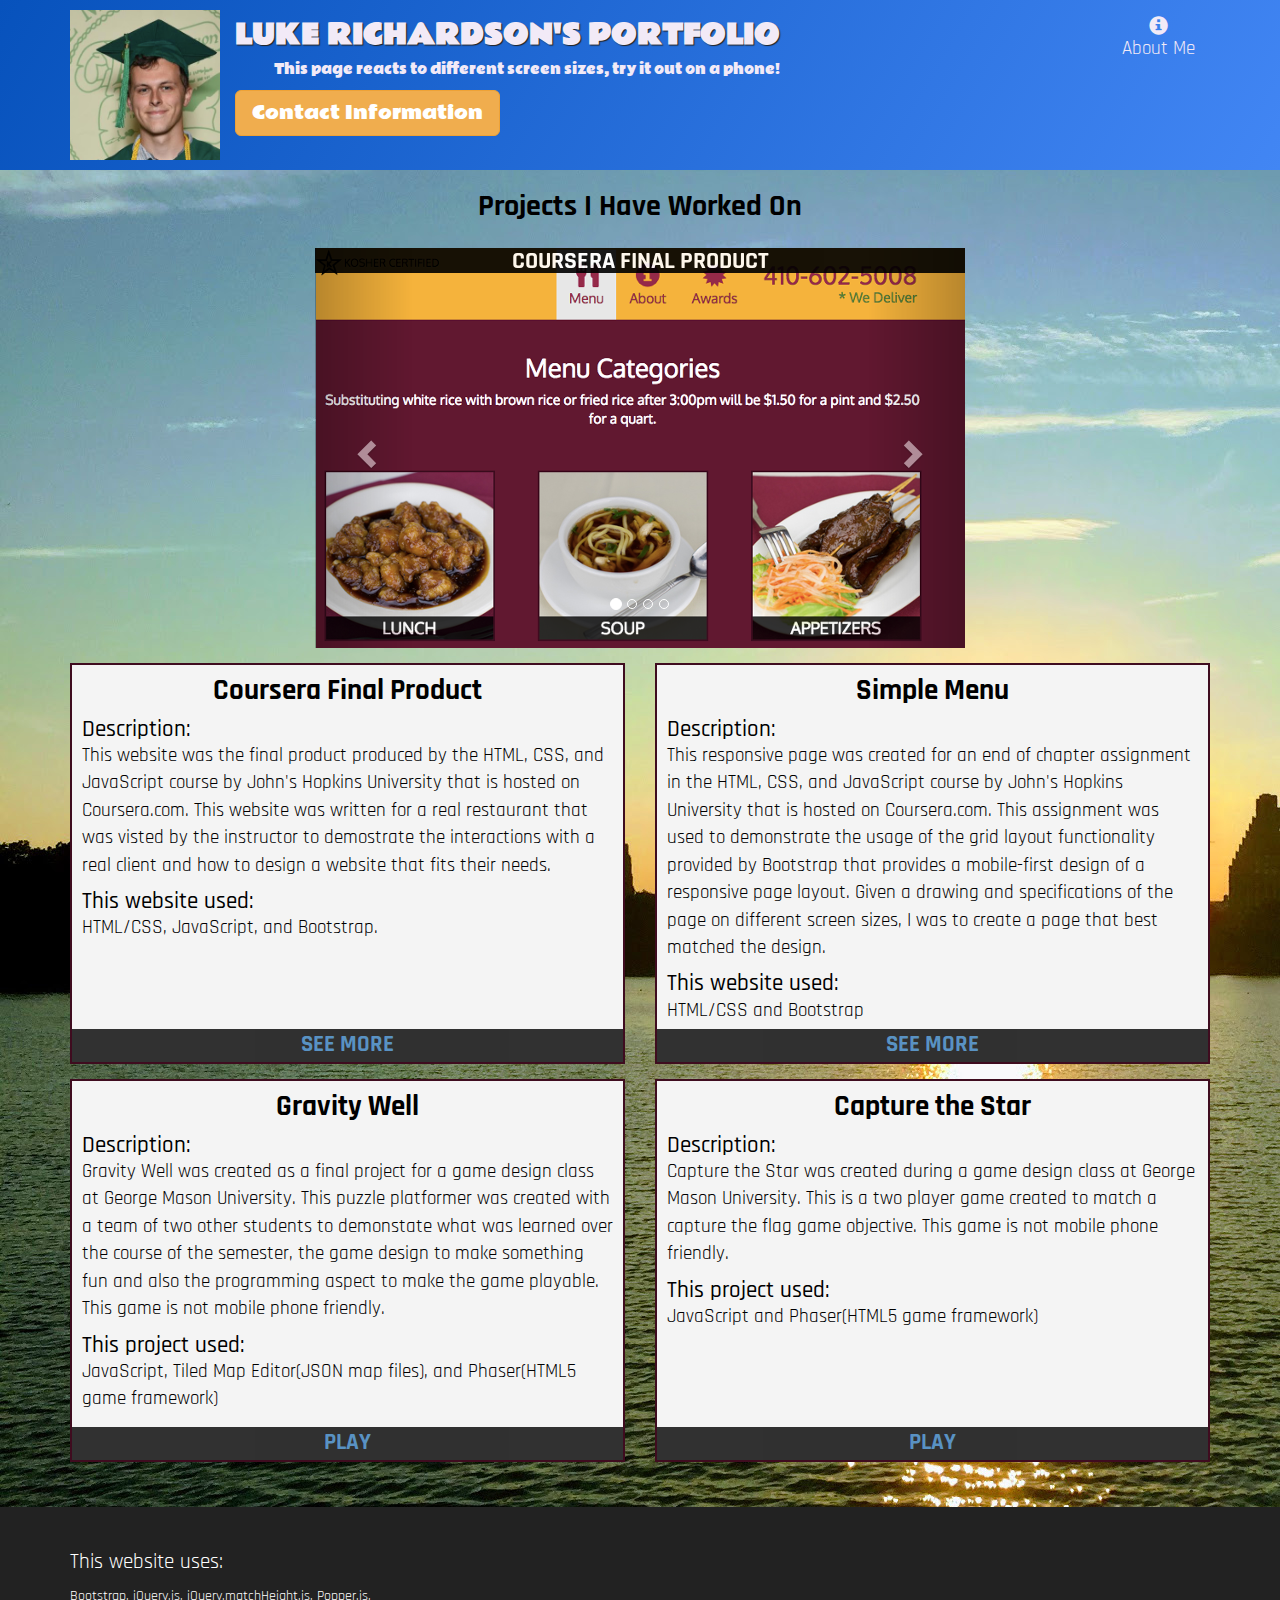
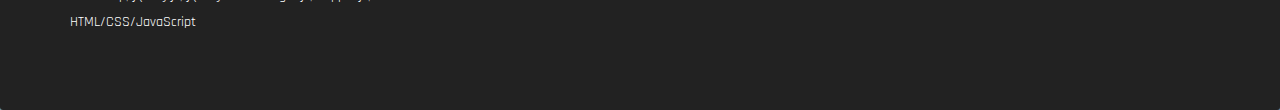
==== commit 6e9a8103: "Changed text in links from Link to project/game to See more/ Play" ====
--- a/portfolio-home/index.html
+++ b/portfolio-home/index.html
@@ -126,7 +126,7 @@
             <h4>This website used:</h4>
             <p> HTML/CSS, JavaScript, and Bootstrap.</p>
             <br>
-            <span><a href="https://lricha18.github.io/Portfolio/Coursera-final-product/" target="_blank">Link to this project</a></span>
+            <span><a href="https://lricha18.github.io/Portfolio/Coursera-final-product/" target="_blank">See More</a></span>
           </div>
         </div>
 
@@ -140,7 +140,7 @@
             <h4>This website used:</h4> 
             <p>HTML/CSS and Bootstrap</p>
             <br>
-            <span><a href="https://lricha18.github.io/coursera-test/module3-solution/" target="_blank">Link to this project</a></span>
+            <span><a href="https://lricha18.github.io/coursera-test/module3-solution/" target="_blank">See More</a></span>
           </div>
         </div>
 
@@ -154,7 +154,7 @@
             <h4>This project used:</h4> 
             <p>JavaScript, Tiled Map Editor(JSON map files), and Phaser(HTML5 game framework)</p>
             <br>
-            <span><a href="http://laurenporch.github.io/gravity-well/" target="_blank">Link to the game</a></span>
+            <span><a href="http://laurenporch.github.io/gravity-well/" target="_blank">Play</a></span>
             </p>
           </div>
         </div>
@@ -169,7 +169,7 @@
             <h4>This project used:</h4>
             <p>JavaScript and Phaser(HTML5 game framework)</p>
             <br>
-            <span><a href="https://lricha18.github.io/FourthGame/" target="_blank">Link to the game</a></span>
+            <span><a href="https://lricha18.github.io/FourthGame/" target="_blank">Play</a></span>
           </div>
         </div>
 
--- a/portfolio-home/css/styles.css
+++ b/portfolio-home/css/styles.css
@@ -1,7 +1,8 @@
 body {
   font-size: 16px;
   color: #000;
-  background-color: #FFF;
+  background-image: url("../images/background.jpg");
+  background-color: #cccccc;
   font-family: 'Rajdhani', sans-serif;
 }
 
@@ -181,22 +182,22 @@
   margin-left: auto;
   max-width: 100%;
   height: auto;
-  height: 100%;
 }
 
 .carousel-inner h4 {
   position: absolute;
+  font-size: 1.5em;
   top: 0;
   right: 0;
   width: 100%; 
-  height: 20px;
+  height: 25px;
   margin-top: 0;
   text-align: center;
   text-transform: uppercase;
   font-weight: bold;
   background-color: #000;
   color: #fff;
-  opacity: .8;
+  opacity: .9;
 }
 
 
